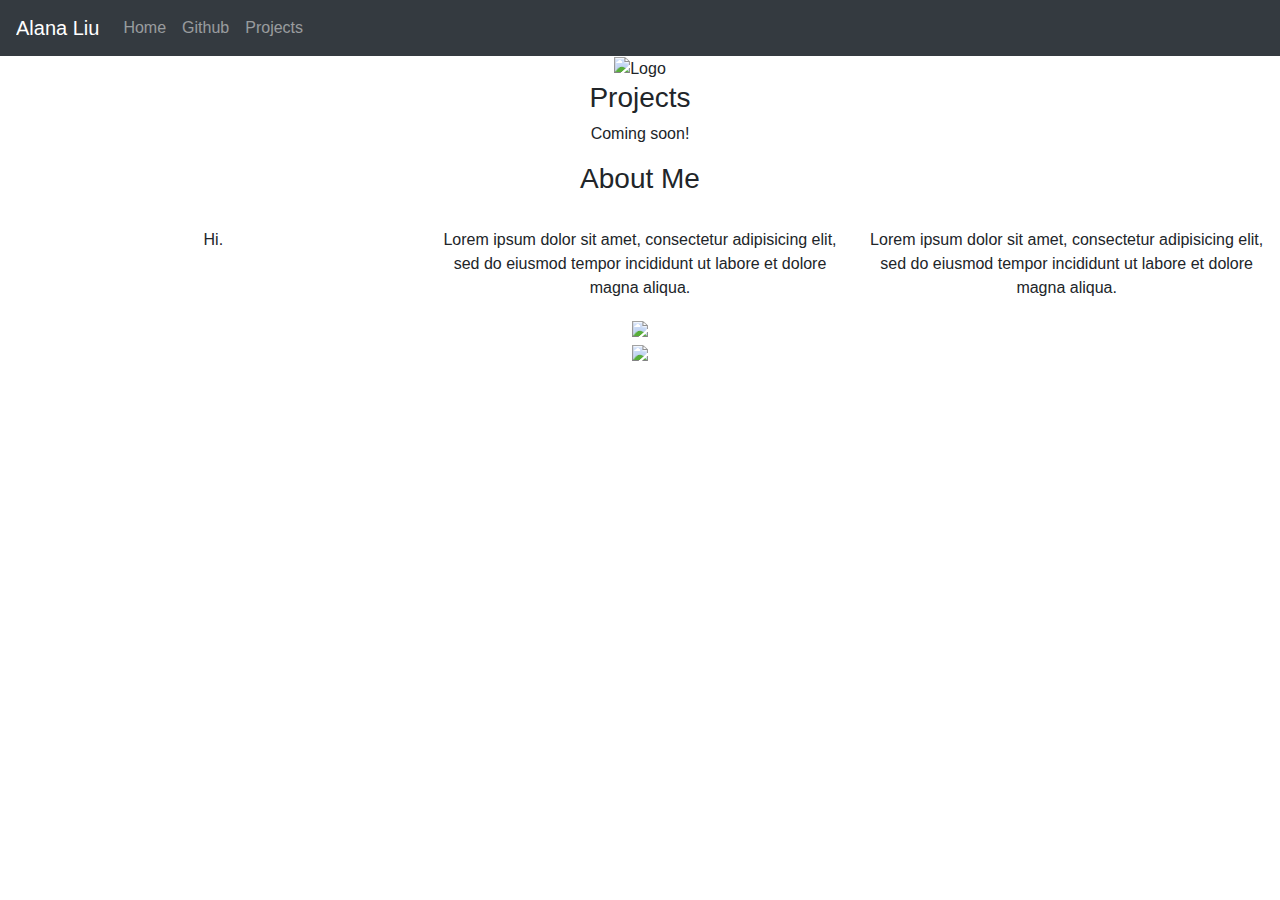
==== index.html @ 415d7bfe "Update index.html" ====
<!DOCTYPE html>
<html lang="en">

<head>
    <title class="owner-name">#</title>
    <meta charset="utf-8">
    <meta name="viewport" content="width=device-width, initial-scale=1">
    <link rel="stylesheet" href="https://stackpath.bootstrapcdn.com/bootstrap/4.3.1/css/bootstrap.min.css">
    <link href="https://fonts.googleapis.com/css?family=Montserrat" rel="stylesheet">
    <link rel="stylesheet" href="style.css" type="text/css">
    <script src="https://code.jquery.com/jquery-3.3.1.slim.min.js"></script>
    <script src="https://cdnjs.cloudflare.com/ajax/libs/popper.js/1.14.7/umd/popper.min.js"></script>
    <script src="https://stackpath.bootstrapcdn.com/bootstrap/4.3.1/js/bootstrap.min.js"></script>

</head>

<body>

    <!-- Navbar -->

    <nav class="navbar navbar-expand-lg navbar-dark bg-dark">
        <a class="navbar-brand owner-name" href="#"></a>
        <button class="navbar-toggler" type="button" data-toggle="collapse" data-target="#navbarSupportedContent" aria-controls="navbarSupportedContent" aria-expanded="false" aria-label="Toggle navigation">
            <span class="navbar-toggler-icon"></span>
        </button>

        <div class="collapse navbar-collapse" id="navbarSupportedContent">
            <ul class="navbar-nav mr-auto">
                <li class="nav-item">
                    <a class="nav-link" href="index.html">Home</a>
                </li>
                <li class="nav-item">
                    <a class="nav-link" href="#" id="github" target="_blank">Github</a>
                </li>
                <li class="nav-item">
                    <a class="nav-link" href="#projects">Projects</a>
                </li>
            </ul>
        </div>
    </nav>

    <!-- First Container -->
    <div class="container-fluid bg-1 text-center">
        <!--<h1 class="margin">Name</h1>-->
        <img src="img/logo.png" class="img-fluid" alt="Logo" id="logo">
    </div>

    <!-- Second Container -->
    <div class="container-fluid bg-2 text-center" id="projects">
        <h3 class="margin">Projects</h3>
        <p>Coming soon!</p>
        <div class="container">
            <div class="row">

                <!--
                <div class="col-sm-4">
                    <div class="card">
                        <div class="card-body">
                            <h5 class="card-title">Project Name</h5>
                            <h6 class="card-subtitle mb-2 text-muted">10th Grade</h6>
                            <p class="card-text">A brief explanation of the project.</p>
                            <a href="#" class="card-link">More</a>
                        </div>
                    </div>
                </div>
                -->

            </div>
        </div>
        </a>
    </div>

    <!-- Third Container (Grid) -->
    <div class="container-fluid bg-3 text-center">
        <h3 class="margin">About Me</h3><br>
        <div class="row">
            <div class="col-sm-4">
                <p> Hi.</p>
            </div>
            <div class="col-sm-4">
                <p>Lorem ipsum dolor sit amet, consectetur adipisicing elit, sed do eiusmod tempor incididunt ut labore et dolore magna aliqua.</p>
            </div>
            <div class="col-sm-4">
                <p>Lorem ipsum dolor sit amet, consectetur adipisicing elit, sed do eiusmod tempor incididunt ut labore et dolore magna aliqua.</p>
            </div>
        </div>
    </div>

    <!-- Footer -->
    <footer class="container-fluid bg-4 text-center">
        <a href="#" target="_blank" id="fork"><img src="img/fork.png"></a><br>
        <a href="https://hstatsep.github.io" target="_blank"><img src="https://hstatsep.github.io/img/hstatsep-logo-small.png" id="sep"></a>
    </footer>


    <script src="script.js"></script>
</body>

</html>
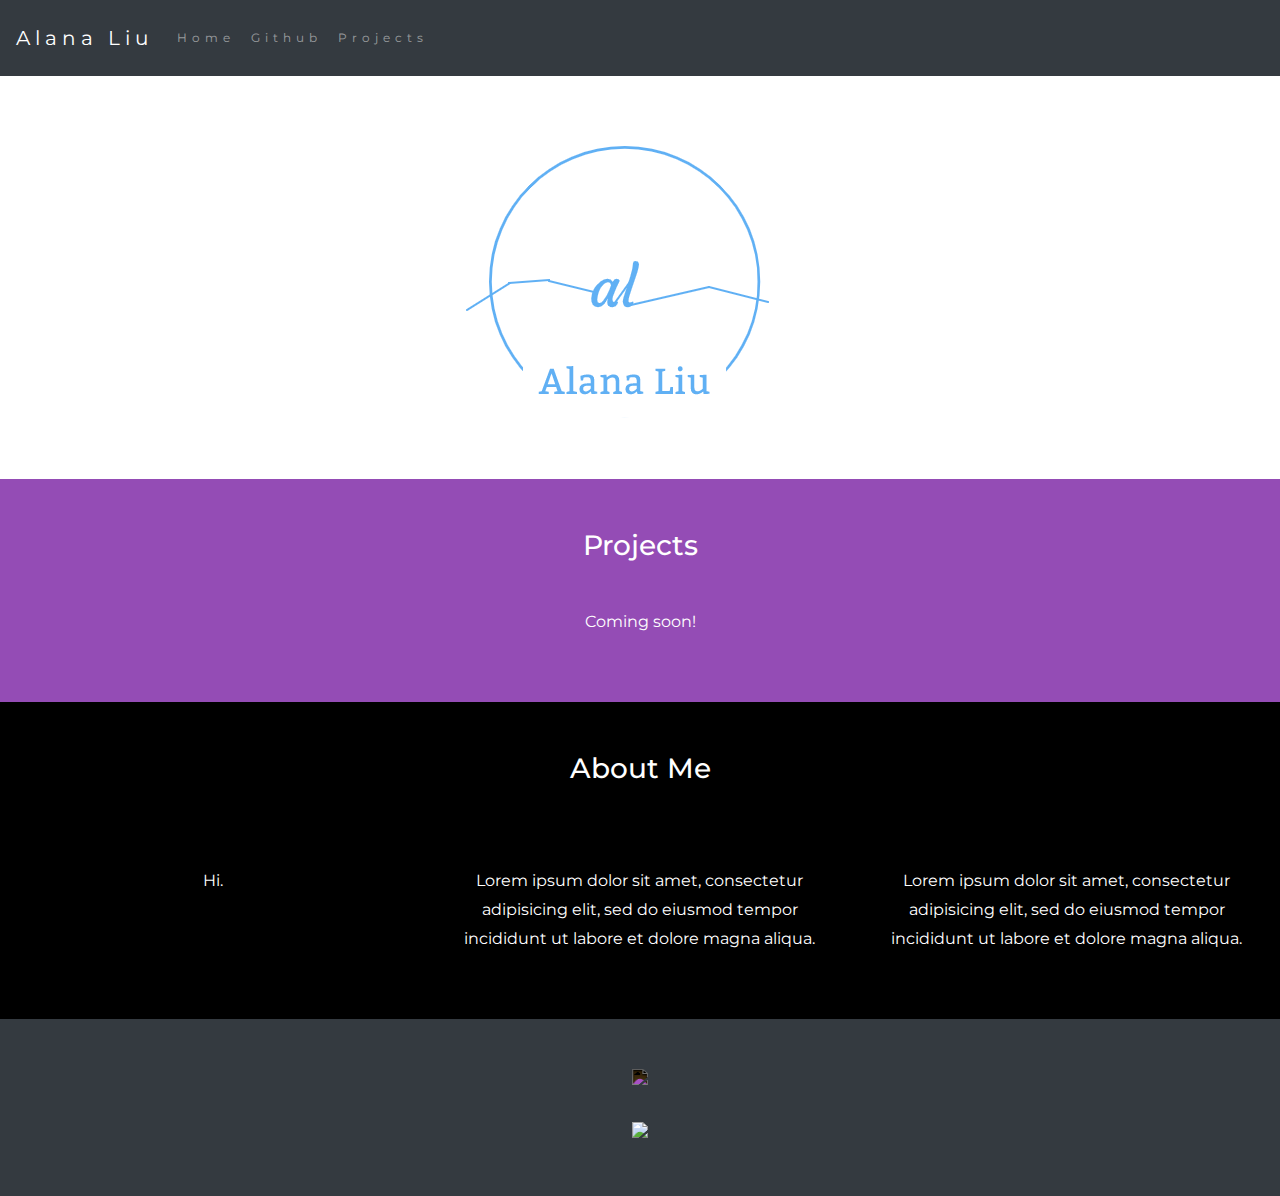
==== commit c204a22b: "fix logo" ====
--- a/index.html
+++ b/index.html
@@ -42,7 +42,7 @@
     <!-- First Container -->
     <div class="container-fluid bg-1 text-center">
         <!--<h1 class="margin">Name</h1>-->
-        <img src="img/logo.png" class="img-fluid" alt="Logo" id="logo">
+        <img src="img/LOGO.png" class="img-fluid" alt="LOGO" id="LOGO">
     </div>
 
     <!-- Second Container -->
--- a/style.css
+++ b/style.css
@@ -0,0 +1,83 @@
+html, body {
+    height: 100%;
+}
+
+body {
+    font: 20px Montserrat, sans-serif;
+    line-height: 1.8;
+    color: #f5f6f7;
+}
+
+p {
+    font-size: 16px;
+}
+
+a {
+    color: #2e72a1;
+}
+
+#logo, .project-img {
+    max-height: 300px;
+}
+
+#fork img{
+    height: 25px;
+    margin-bottom: 25px;
+    filter: invert(1);
+}
+
+#sep {
+    height: 75px;
+}
+
+.margin {
+    margin-bottom: 45px;
+}
+
+.bg-1 {
+    background-color: #ffffff; /* White */
+    color: #555555;
+}
+
+.bg-2 {
+    background-color: #944cb5; /* Purple */
+    color: #ffffff;
+}
+
+.card {
+    color: black;
+    text-align: left;
+}
+
+.card-title {
+    font-weight: 700;
+}
+
+.bg-3 {
+    background-color: #000000; /* Black */
+    color: #ffffff;
+}
+
+.bg-4 {
+    background-color: #343a40; /* Dark Gray */
+    color: #fff;
+}
+
+.container-fluid {
+    padding-top: 50px;
+    padding-bottom: 50px;
+}
+
+.navbar {
+    padding-top: 15px;
+    padding-bottom: 15px;
+    border: 0;
+    border-radius: 0;
+    margin-bottom: 0;
+    font-size: 12px;
+    letter-spacing: 5px;
+}
+
+.navbar-nav li a:hover {
+    color: #2e72a1 !important;
+}
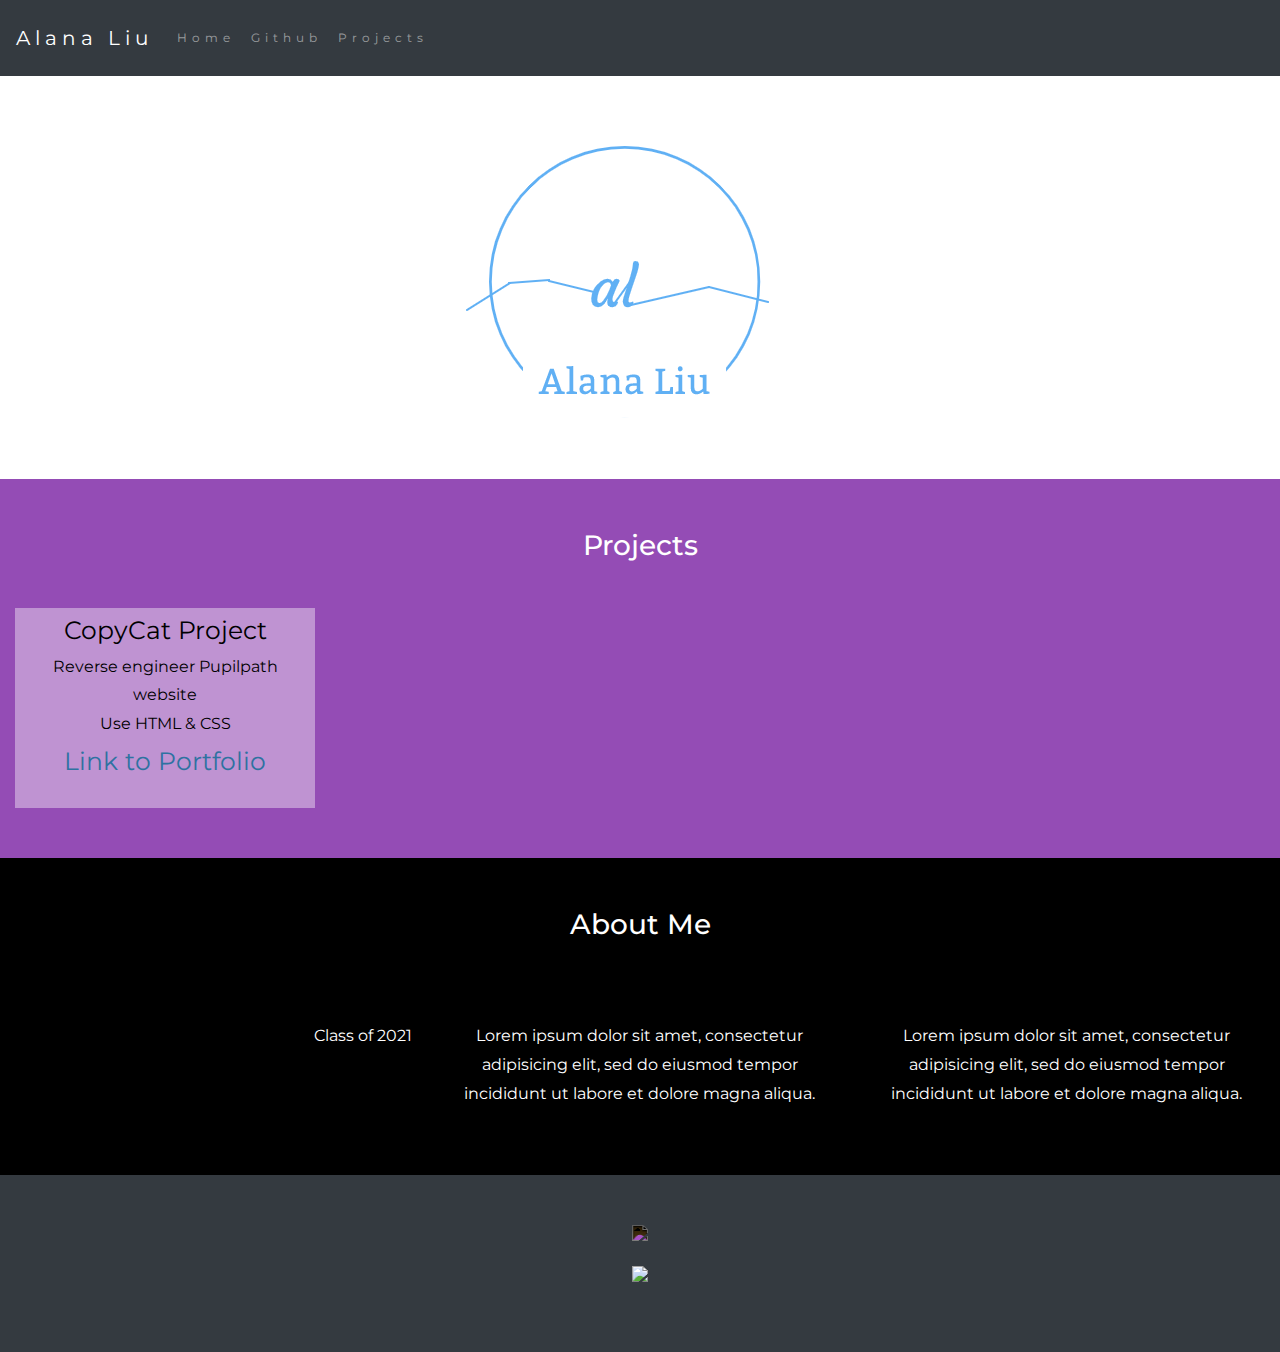
==== commit fd2e3da9: "add copycat project to index file" ====
--- a/index.html
+++ b/index.html
@@ -48,7 +48,17 @@
     <!-- Second Container -->
     <div class="container-fluid bg-2 text-center" id="projects">
         <h3 class="margin">Projects</h3>
-        <p>Coming soon!</p>
+            <div class = "copycat-project">
+                CopyCat Project
+                <div id= "discription">
+                    Reverse engineer Pupilpath website
+                    <br>Use HTML & CSS</br>
+                    
+                </div>
+
+                <a href="https://67c9cadb01ba4137b12421796b8d1c04.vfs.cloud9.us-west-2.amazonaws.com/_static/AlanananL7377.github.io/projects/pupilpath.html">Link to Portfolio</a><br>
+            </div>
+
         <div class="container">
             <div class="row">
 
@@ -75,7 +85,7 @@
         <h3 class="margin">About Me</h3><br>
         <div class="row">
             <div class="col-sm-4">
-                <p> Hi.</p>
+                <p>Class of 2021</p>
             </div>
             <div class="col-sm-4">
                 <p>Lorem ipsum dolor sit amet, consectetur adipisicing elit, sed do eiusmod tempor incididunt ut labore et dolore magna aliqua.</p>
--- a/style.css
+++ b/style.css
@@ -10,8 +10,18 @@
 
 p {
     font-size: 16px;
+    max-width:33vw;
+    float:right;
 }
 
+img{
+    display:inline;
+    max-width:40vw;
+    /*float:right;*/
+    vertical-align:top;
+
+
+}
 a {
     color: #2e72a1;
 }
@@ -44,6 +54,21 @@
     color: #ffffff;
 }
 
+.copycat-project{
+    color:black;
+    font-size:25px;
+    background:rgba(255,255,255,0.4);
+    width:300px;
+    height:200px;
+    text-align:center;
+}
+
+#discription{
+    font-size:16px;
+    text-align:center;
+    padding-right:5.5px;
+    padding-left:5.5px;
+}
 .card {
     color: black;
     text-align: left;
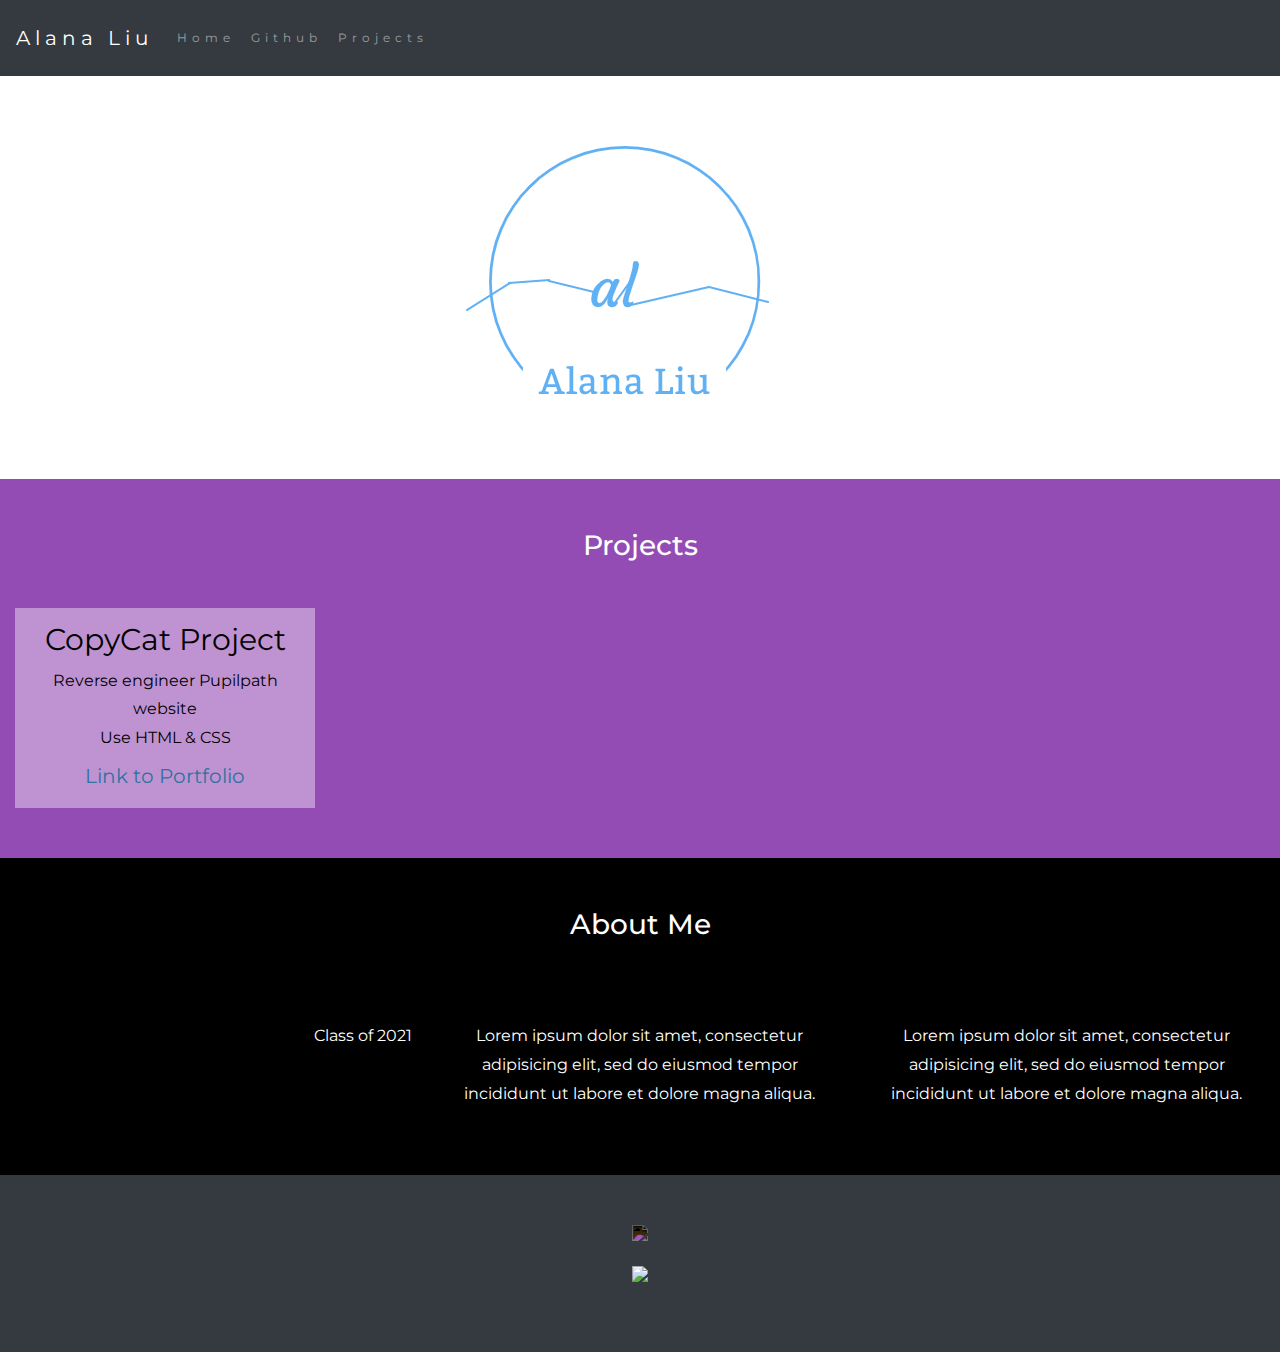
==== commit 1767e17f: "edit text size in style file" ====
--- a/index.html
+++ b/index.html
@@ -53,10 +53,13 @@
                 <div id= "discription">
                     Reverse engineer Pupilpath website
                     <br>Use HTML & CSS</br>
-                    
+                </div>
+                
+                <div id="portfolio-link">
+                    <a href="https://67c9cadb01ba4137b12421796b8d1c04.vfs.cloud9.us-west-2.amazonaws.com/_static/AlanananL7377.github.io/projects/pupilpath.html">Link to Portfolio</a><br>
                 </div>
 
-                <a href="https://67c9cadb01ba4137b12421796b8d1c04.vfs.cloud9.us-west-2.amazonaws.com/_static/AlanananL7377.github.io/projects/pupilpath.html">Link to Portfolio</a><br>
+                
             </div>
 
         <div class="container">
--- a/style.css
+++ b/style.css
@@ -56,11 +56,14 @@
 
 .copycat-project{
     color:black;
-    font-size:25px;
+    font-size:30px;
     background:rgba(255,255,255,0.4);
+
     width:300px;
     height:200px;
+
     text-align:center;
+    padding-top:5px;
 }
 
 #discription{
@@ -68,6 +71,13 @@
     text-align:center;
     padding-right:5.5px;
     padding-left:5.5px;
+}
+
+#portfolio-link{
+    font-size:20px;
+    text-align:center;
+
+    padding-top:5px;
 }
 .card {
     color: black;
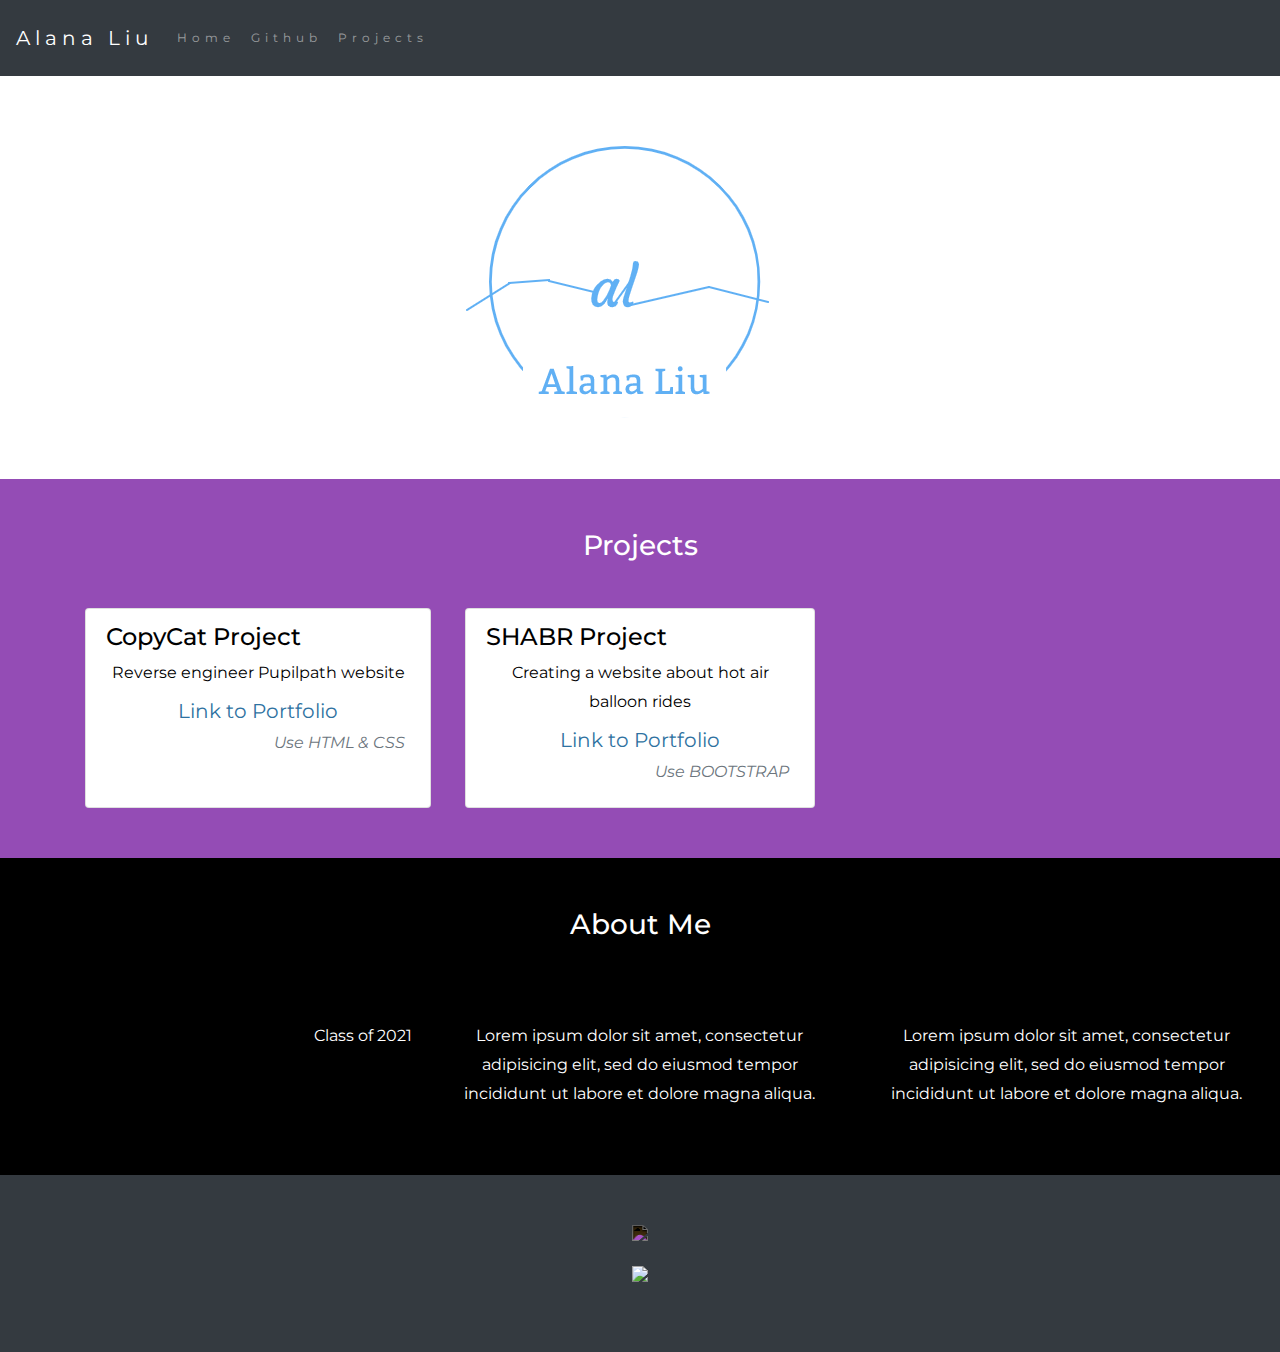
==== commit 7b2f4f57: "finish index.html" ====
--- a/index.html
+++ b/index.html
@@ -46,21 +46,79 @@
     </div>
 
     <!-- Second Container -->
+    <!--<div class="container-fluid bg-2 text-center" id="projects">-->
+    <!--    <h3 class="margin">Projects</h3>-->
+    <!--        <div class = "copycat-project">-->
+    <!--            CopyCat Project-->
+    <!--            <div id= "discription">-->
+    <!--                Reverse engineer Pupilpath website-->
+    <!--                <br>Use HTML & CSS</br>-->
+    <!--            </div>-->
+    <!--            <div id="portfolio-link">-->
+    <!--                <a href="https://67c9cadb01ba4137b12421796b8d1c04.vfs.cloud9.us-west-2.amazonaws.com/_static/AlanananL7377.github.io/projects/pupilpath.html">Link to Portfolio</a><br>-->
+    <!--            </div>-->
+    <!--        </div>-->
+
+    <!--        <div class = "shabr">-->
+    <!--            Shabr Project-->
+    <!--            <div id= "discription">-->
+    <!--                Creating a website about hot air balloon rides-->
+    <!--                <br>Use BOOTSTRAP</br>-->
+    <!--            </div>-->
+    <!--            <div id="portfolio-link">-->
+    <!--                <a href="https://67c9cadb01ba4137b12421796b8d1c04.vfs.cloud9.us-west-2.amazonaws.com/_static/AlanananL7377.github.io/projects/shabr.html">Link to Portfolio</a><br>-->
+    <!--            </div>-->
+
     <div class="container-fluid bg-2 text-center" id="projects">
-        <h3 class="margin">Projects</h3>
-            <div class = "copycat-project">
-                CopyCat Project
-                <div id= "discription">
-                    Reverse engineer Pupilpath website
-                    <br>Use HTML & CSS</br>
+      <h3 class="margin">Projects</h3>
+
+      <div class="container">
+
+        <div class="row">
+          <div class="col-sm-4 d-flex align-items-stretch">
+            <div class="card">
+              <div class="card-body">
+                <h4 class="card-subtitle mb-2">CopyCat Project</h4>
+                 <div id= "discription">
+                        Reverse engineer Pupilpath website
+                         <!--<br>Use HTML & CSS</br>-->
+                          <div id="portfolio-link">
+                            <a href="https://67c9cadb01ba4137b12421796b8d1c04.vfs.cloud9.us-west-2.amazonaws.com/_static/AlanananL7377.github.io/projects/pupilpath.html">Link to Portfolio</a><br>
+
+                          </div>
+                    <p class="card-text text-muted font-italic">Use HTML & CSS</p>
+                 </div>
                 </div>
-                
-                <div id="portfolio-link">
-                    <a href="https://67c9cadb01ba4137b12421796b8d1c04.vfs.cloud9.us-west-2.amazonaws.com/_static/AlanananL7377.github.io/projects/pupilpath.html">Link to Portfolio</a><br>
-                </div>
+            </div>
+        </div>
 
-                
+          <div class="col-sm-4 d-flex align-items-stretch">
+            <div class="card">
+              <div class="card-body">
+                <h4 class="card-subtitle mb-2">SHABR Project</h4>
+                 <div id= "discription">
+                        Creating a website about hot air balloon rides
+
+                          <div id="portfolio-link">
+                            <a href="https://67c9cadb01ba4137b12421796b8d1c04.vfs.cloud9.us-west-2.amazonaws.com/_static/AlanananL7377.github.io/projects/shabr.html">Link to Portfolio</a><br>
+
+                  </div>
+                <p class="card-text text-muted font-italic">Use BOOTSTRAP</p>
+               </div>
             </div>
+           </div>
+
+
+</div>
+          <br>
+
+
+          </div>
+        </div>
+
+      </div>
+    </div>
+
 
         <div class="container">
             <div class="row">
--- a/style.css
+++ b/style.css
@@ -66,6 +66,20 @@
     padding-top:5px;
 }
 
+.shabr{
+    color:black;
+    font-size:30px;
+    background:rgba(255,255,255,0.4);
+
+    width:300px;
+    height:200px;
+
+    text-align:center;
+    padding-top:5px;
+
+    margin-left:500px;
+}
+
 #discription{
     font-size:16px;
     text-align:center;
